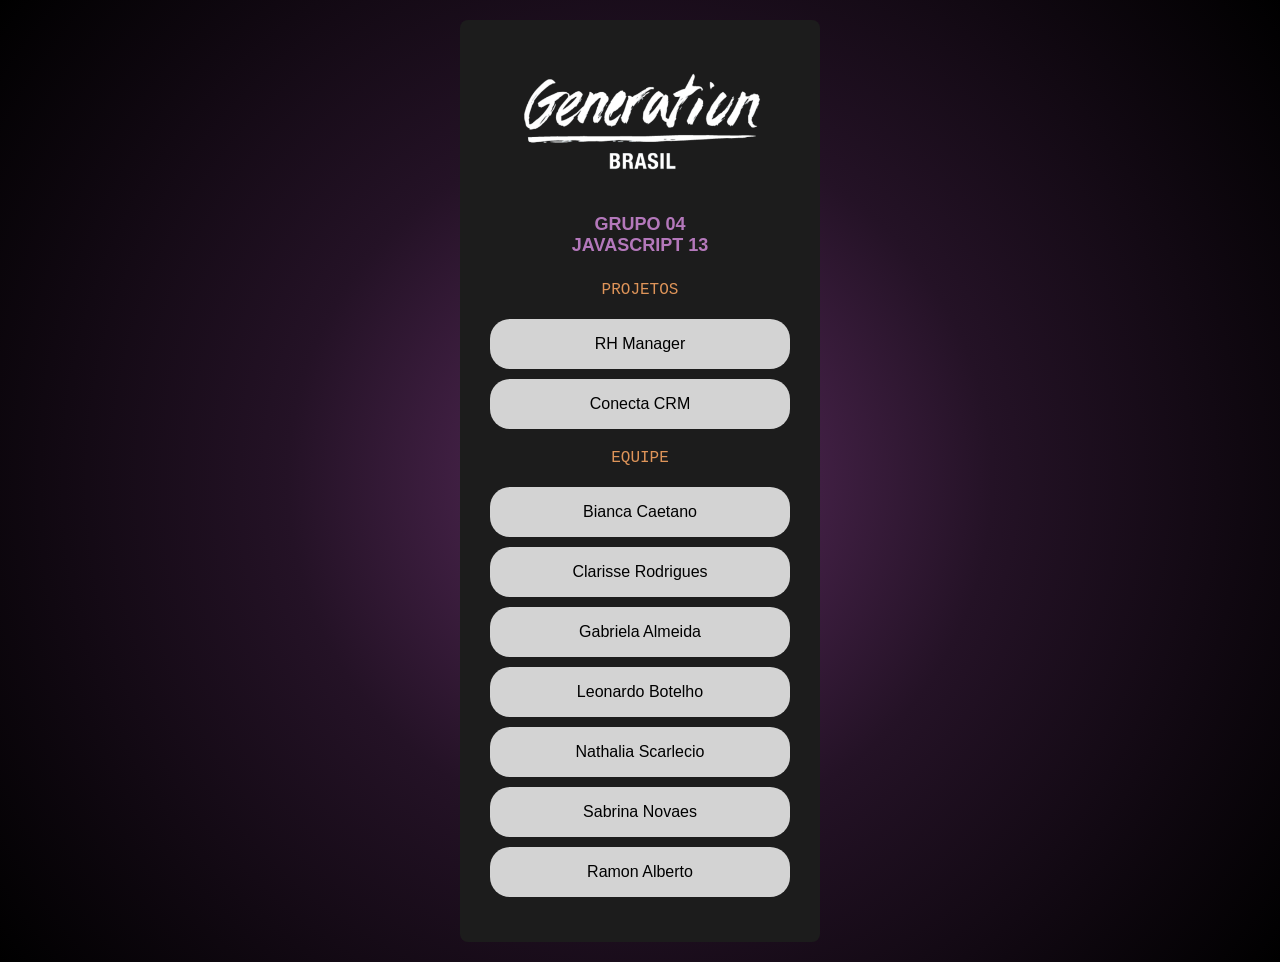
==== index.html @ 5ec408dd "rename  index.html" ====
<!DOCTYPE html>
<html lang="pt-br">
<head>
    <meta charset="UTF-8">
    <meta name="viewport" content="width=device-width, initial-scale=1.0">
    <link rel="stylesheet" href="style.css">
    <title>LinkTree · Grupo 04</title>
</head>
<body>
    
       <div class="content">
        <img src="generation-brasil.png" alt="logo da Generation Brasil">
           <h1>Grupo 04 <br> JavaScript 13</h1>
           <!-- <p>Generation Brasil</p> -->
           
           <p>Projetos</p>
             <ul>
                <li><a href="https://github.com/Grupo04-BugSlayers-TurmaJS13/rh-backend">RH Manager </a></li>
                <li><a href="https://github.com/Grupo04-BugSlayers-TurmaJS13/crm-backend">Conecta CRM </a></li>
                <!-- <li><a href="" target="_blank"> </a>GitHub · Proj 2</li>
                <li><a href=""></a>GitHub · Proj 3</li> -->
            </ul>
            <p>Equipe</p>
            <ul>
                <li><a href="https://www.linkedin.com/in/bia-caetano/" target="_blank">Bianca Caetano</a></li>
                <li><a href="https://www.linkedin.com/in/clarissee-rodriguess/" target="_blank">Clarisse Rodrigues</a></li>
                <li><a href="https://www.linkedin.com/in/gabriela-almeida-escalera-dos-santos-27022b3a0/" target="_blank">Gabriela Almeida</a></li>
                <li><a href="https://www.linkedin.com/in/leonardo-botelho-b29061174/" target="_blank">Leonardo Botelho</a></li>
                <li><a href="https://www.linkedin.com/in/nathalia-scalercio/" target="_blank">Nathalia Scarlecio</a></li>
                <li><a href="https://www.linkedin.com/in/sabrina-novaes/" target="_blank">Sabrina Novaes</a></li>
                <li><a href="https://www.linkedin.com/in/ramon-alberto/" target="_blank">Ramon Alberto</a></li>    
            </ul>   
       </div>

      
    
</body>
</html>
---- style.css ----
:root {
   --black-main-color:#1c1c1c;
   --gray-main-color: #D3D3D3;
   --gray-main-color2:#F2F5F5; 
   --cinza2:#757575;
   --roxo: #b478bb;
   --destaque: #de9459;
} 

*{     
   margin: 0;
   padding:0;
   box-sizing: border-box;    
}

body {

    background-color: var(--black-main-color);
background: #4a2166;
background: radial-gradient(circle, rgba(74, 33, 102, 1) 0%, rgba(74, 36, 77, 1) 14%, rgba(36, 18, 38, 1) 44%, rgba(0, 0, 0, 1) 100%);
    user-select: none;
    font-family: Arial, Helvetica, sans-serif;
}

.content {
    width: 360px;
    text-align: center;
    margin: 20px auto;
    padding: 30px 10px;
    background-color: var(--black-main-color);
    /* height: 90vh; */
    /* color: var(--gray-main-color); */
    
    border-radius: 8px;
    /* border: 2px solid black; */
}

img {
    width: 300px;
}

h1 {
    font-size: 18px;
    color: var(--roxo);
    margin:10px 0 25px 0;
    text-transform: uppercase;
}

h2{
    font-size: 16px;
    margin-top: 20px;   
}

p {
    text-transform: uppercase;
    font-size: 16px;
    margin: 20px 0;
    font-family: monospace;
    /* text-align: left; */
    font-weight: lighter;
    color: var(--destaque);
    /* font-weight: 200;
    font-variation-settings:
        "wdth" 80; */
}

ul {
    margin: 15px 0;
    list-style: none;  
    /* width: 290px;  */
}

li {
    margin: 10px;
    display: flex;
    justify-content: center;
    
}

ul li a {
    background-color: var(--gray-main-color);
    height: 50px;
    width: 300px;
    display: flex;
    align-items: center;
    justify-content: center;
    border-radius: 20px;
    color: black;
    text-decoration: none;
    transition: background 500ms;
}

ul li a:hover {
    background-color: var(--roxo);
    font-weight: bold;
}



#icon {
    width: 25px;
    margin: 0 5px 0 0;
}



/* tela-grande */
@media screen and (min-width: 1601px) {
    .content {
        width: 500px;
    }

    img {
        width: 200px;
        margin: 50px auto 20px;
    }

    h1 {
        font-size: 70px;
    }

    p {
        font-size: 18px;
    }

    ul li a {
        font-size: 18px;
        height: 35px;
        width: 300px;
    }

}
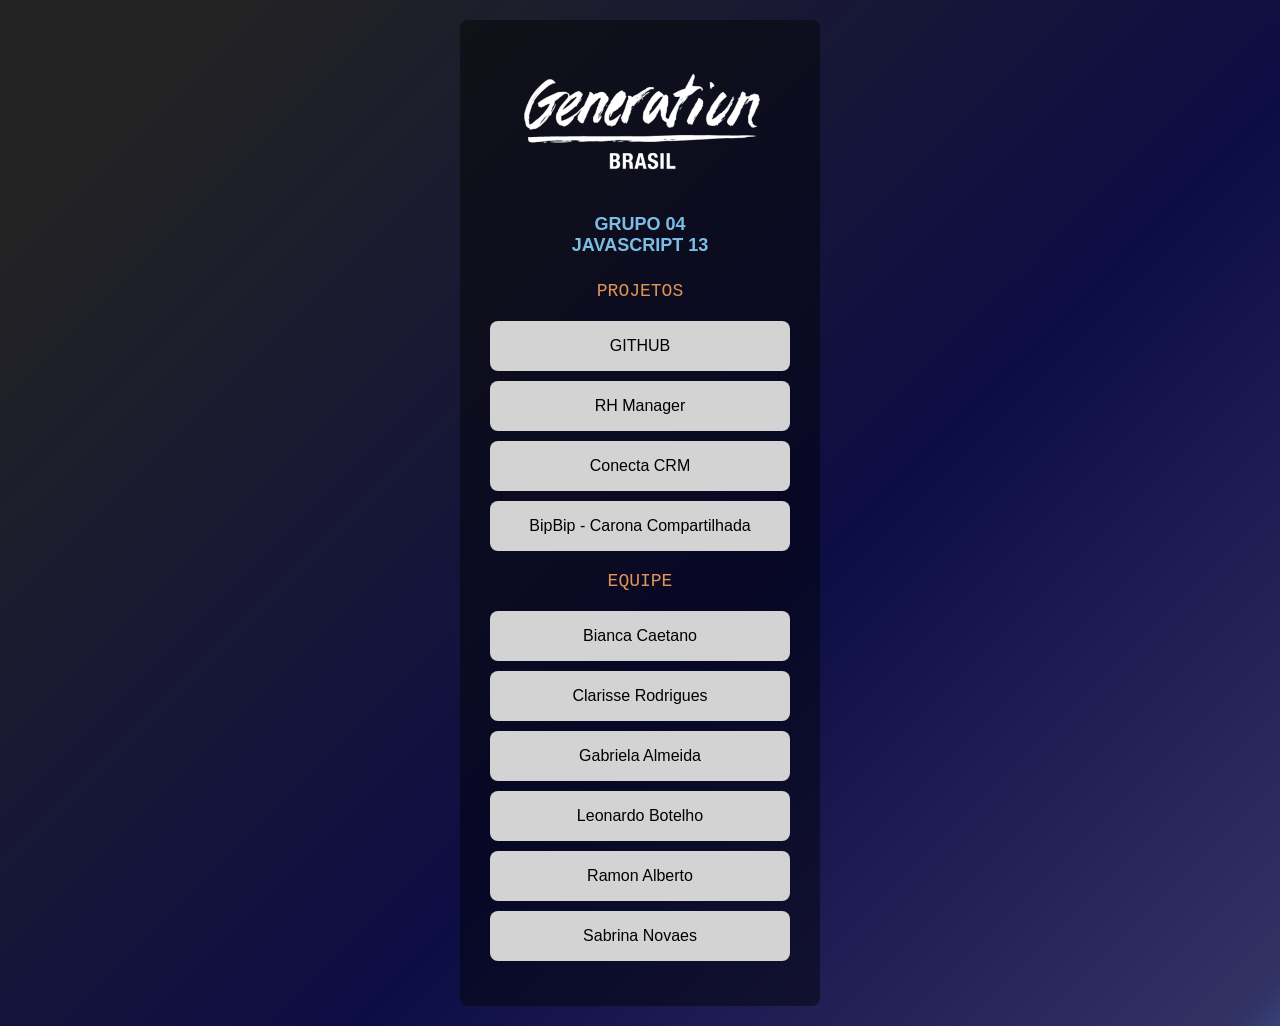
==== commit 3692ebec: "update index" ====
--- a/index.html
+++ b/index.html
@@ -1,38 +1,39 @@
-<!DOCTYPE html>
-<html lang="pt-br">
-<head>
-    <meta charset="UTF-8">
-    <meta name="viewport" content="width=device-width, initial-scale=1.0">
-    <link rel="stylesheet" href="style.css">
-    <title>LinkTree · Grupo 04</title>
-</head>
-<body>
-    
-       <div class="content">
-        <img src="generation-brasil.png" alt="logo da Generation Brasil">
-           <h1>Grupo 04 <br> JavaScript 13</h1>
-           <!-- <p>Generation Brasil</p> -->
-           
-           <p>Projetos</p>
-             <ul>
-                <li><a href="https://github.com/Grupo04-BugSlayers-TurmaJS13/rh-backend">RH Manager </a></li>
-                <li><a href="https://github.com/Grupo04-BugSlayers-TurmaJS13/crm-backend">Conecta CRM </a></li>
-                <!-- <li><a href="" target="_blank"> </a>GitHub · Proj 2</li>
-                <li><a href=""></a>GitHub · Proj 3</li> -->
-            </ul>
-            <p>Equipe</p>
-            <ul>
-                <li><a href="https://www.linkedin.com/in/bia-caetano/" target="_blank">Bianca Caetano</a></li>
-                <li><a href="https://www.linkedin.com/in/clarissee-rodriguess/" target="_blank">Clarisse Rodrigues</a></li>
-                <li><a href="https://www.linkedin.com/in/gabriela-almeida-escalera-dos-santos-27022b3a0/" target="_blank">Gabriela Almeida</a></li>
-                <li><a href="https://www.linkedin.com/in/leonardo-botelho-b29061174/" target="_blank">Leonardo Botelho</a></li>
-                <li><a href="https://www.linkedin.com/in/nathalia-scalercio/" target="_blank">Nathalia Scarlecio</a></li>
-                <li><a href="https://www.linkedin.com/in/sabrina-novaes/" target="_blank">Sabrina Novaes</a></li>
-                <li><a href="https://www.linkedin.com/in/ramon-alberto/" target="_blank">Ramon Alberto</a></li>    
-            </ul>   
-       </div>
-
-      
-    
-</body>
-</html>
+<!DOCTYPE html>
+<html lang="pt-br">
+<head>
+    <meta charset="UTF-8">
+    <meta name="viewport" content="width=device-width, initial-scale=1.0">
+    <link rel="stylesheet" href="style.css">
+    <title>LinkTree · Grupo 04</title>
+</head>
+<body>
+    
+       <div class="content">
+        <img src="generation-brasil.png" alt="logo da Generation Brasil">
+           <h1>Grupo 04 <br> JavaScript 13</h1>
+           <!-- <p>Generation Brasil</p> -->
+           
+           <p>Projetos</p>
+             <ul>
+                <li><a target="_blank" href="https://github.com/Grupo04-BugSlayers-TurmaJS13">GITHUB </a></li>
+                <li><a target="_blank" href="https://rh-manager-front-end.vercel.app/">RH Manager </a></li>
+                <li><a target="_blank" href="https://crm-frontend-nine-sigma.vercel.app/">Conecta CRM </a></li>
+                <li><a target="_blank" href="https://github.com/Grupo04-BugSlayers-TurmaJS13/Carona-compartilhada-frontend">BipBip - Carona Compartilhada </a></li>
+                
+            </ul>
+            <p>Equipe</p>
+            <ul>
+                <li><a href="https://www.linkedin.com/in/bia-caetano/" target="_blank">Bianca Caetano</a></li>
+                <li><a href="https://www.linkedin.com/in/clarissee-rodriguess/" target="_blank">Clarisse Rodrigues</a></li>
+                <li><a href="https://www.linkedin.com/in/gabriela-almeida-escalera-dos-santos-27022b3a0/" target="_blank">Gabriela Almeida</a></li>
+                <li><a href="https://www.linkedin.com/in/leonardo-botelho-b29061174/" target="_blank">Leonardo Botelho</a></li>
+                <li><a href="https://www.linkedin.com/in/ramon-alberto/" target="_blank">Ramon Alberto</a></li>  
+                <li><a href="https://www.linkedin.com/in/sabrina-novaes/" target="_blank">Sabrina Novaes</a></li>
+                  
+            </ul>   
+       </div>
+
+      
+    
+</body>
+</html>
--- a/style.css
+++ b/style.css
@@ -1,132 +1,133 @@
-:root {
-   --black-main-color:#1c1c1c;
-   --gray-main-color: #D3D3D3;
-   --gray-main-color2:#F2F5F5; 
-   --cinza2:#757575;
-   --roxo: #b478bb;
-   --destaque: #de9459;
-} 
-
-*{     
-   margin: 0;
-   padding:0;
-   box-sizing: border-box;    
-}
-
-body {
-
-    background-color: var(--black-main-color);
-background: #4a2166;
-background: radial-gradient(circle, rgba(74, 33, 102, 1) 0%, rgba(74, 36, 77, 1) 14%, rgba(36, 18, 38, 1) 44%, rgba(0, 0, 0, 1) 100%);
-    user-select: none;
-    font-family: Arial, Helvetica, sans-serif;
-}
-
-.content {
-    width: 360px;
-    text-align: center;
-    margin: 20px auto;
-    padding: 30px 10px;
-    background-color: var(--black-main-color);
-    /* height: 90vh; */
-    /* color: var(--gray-main-color); */
-    
-    border-radius: 8px;
-    /* border: 2px solid black; */
-}
-
-img {
-    width: 300px;
-}
-
-h1 {
-    font-size: 18px;
-    color: var(--roxo);
-    margin:10px 0 25px 0;
-    text-transform: uppercase;
-}
-
-h2{
-    font-size: 16px;
-    margin-top: 20px;   
-}
-
-p {
-    text-transform: uppercase;
-    font-size: 16px;
-    margin: 20px 0;
-    font-family: monospace;
-    /* text-align: left; */
-    font-weight: lighter;
-    color: var(--destaque);
-    /* font-weight: 200;
-    font-variation-settings:
-        "wdth" 80; */
-}
-
-ul {
-    margin: 15px 0;
-    list-style: none;  
-    /* width: 290px;  */
-}
-
-li {
-    margin: 10px;
-    display: flex;
-    justify-content: center;
-    
-}
-
-ul li a {
-    background-color: var(--gray-main-color);
-    height: 50px;
-    width: 300px;
-    display: flex;
-    align-items: center;
-    justify-content: center;
-    border-radius: 20px;
-    color: black;
-    text-decoration: none;
-    transition: background 500ms;
-}
-
-ul li a:hover {
-    background-color: var(--roxo);
-    font-weight: bold;
-}
-
-
-
-#icon {
-    width: 25px;
-    margin: 0 5px 0 0;
-}
-
-
-
-/* tela-grande */
-@media screen and (min-width: 1601px) {
-    .content {
-        width: 500px;
-    }
-
-    img {
-        width: 200px;
-        margin: 50px auto 20px;
-    }
-
-    h1 {
-        font-size: 70px;
-    }
-
-    p {
-        font-size: 18px;
-    }
-
-    ul li a {
-        font-size: 18px;
-        height: 35px;
-        width: 300px;
-    }
-
+:root {
+    --black-main-color: #1c1c1c;
+    --gray-main-color: #D3D3D3;
+    --gray-main-color2: #f8f8f8;
+    --cinza2: #757575;
+    --destaque1: #7cbde3;
+    --destaque: #de9459;
+}
+
+* {
+    margin: 0;
+    padding: 0;
+    box-sizing: border-box;
+}
+
+body {
+
+    background-color: var(--black-main-color);
+    background: #000000;
+    background: linear-gradient(135deg, rgb(35, 35, 35) 10%, rgb(13, 13, 69) 60%, rgb(50, 50, 101) 98%, rgb(53, 68, 119) 100%);
+
+    font-family: Arial, Helvetica, sans-serif;
+}
+
+.content {
+    width: 360px;
+    text-align: center;
+    margin: 20px auto;
+    padding: 30px 10px;
+    background-color: #00000070;
+    /* height: 90vh; */
+    /* color: var(--gray-main-color); */
+
+    border-radius: 8px;
+    /* border: 2px solid black; */
+}
+
+img {
+    width: 300px;
+}
+
+h1 {
+    font-size: 18px;
+    color: var(--destaque1);
+    margin: 10px 0 25px 0;
+    text-transform: uppercase;
+
+}
+
+h2 {
+    font-size: 16px;
+    margin-top: 20px;
+}
+
+p {
+    text-transform: uppercase;
+    font-size: 18px;
+    margin: 20px 0;
+    font-family: monospace;
+    /* text-align: left; */
+    font-weight: lighter;
+    color: var(--destaque);
+    /* font-weight: 200;
+    font-variation-settings:
+        "wdth" 80; */
+}
+
+ul {
+    margin: 15px 0;
+    list-style: none;
+    /* width: 290px;  */
+}
+
+li {
+    margin: 10px;
+    display: flex;
+    justify-content: center;
+
+}
+
+ul li a {
+    background-color: var(--gray-main-color);
+    height: 50px;
+    width: 300px;
+    display: flex;
+    align-items: center;
+    justify-content: center;
+    border-radius: 8px;
+    color: black;
+    text-decoration: none;
+    transition: background 500ms;
+}
+
+ul li a:hover {
+    background-color: var(--destaque1);
+    font-weight: bold;
+}
+
+
+
+#icon {
+    width: 25px;
+    margin: 0 5px 0 0;
+}
+
+
+
+/* tela-grande */
+@media screen and (min-width: 1601px) {
+    .content {
+        width: 500px;
+    }
+
+    img {
+        width: 200px;
+        margin: 50px auto 20px;
+    }
+
+    h1 {
+        font-size: 70px;
+    }
+
+    p {
+        font-size: 18px;
+    }
+
+    ul li a {
+        font-size: 18px;
+        height: 35px;
+        width: 300px;
+    }
+
 }
